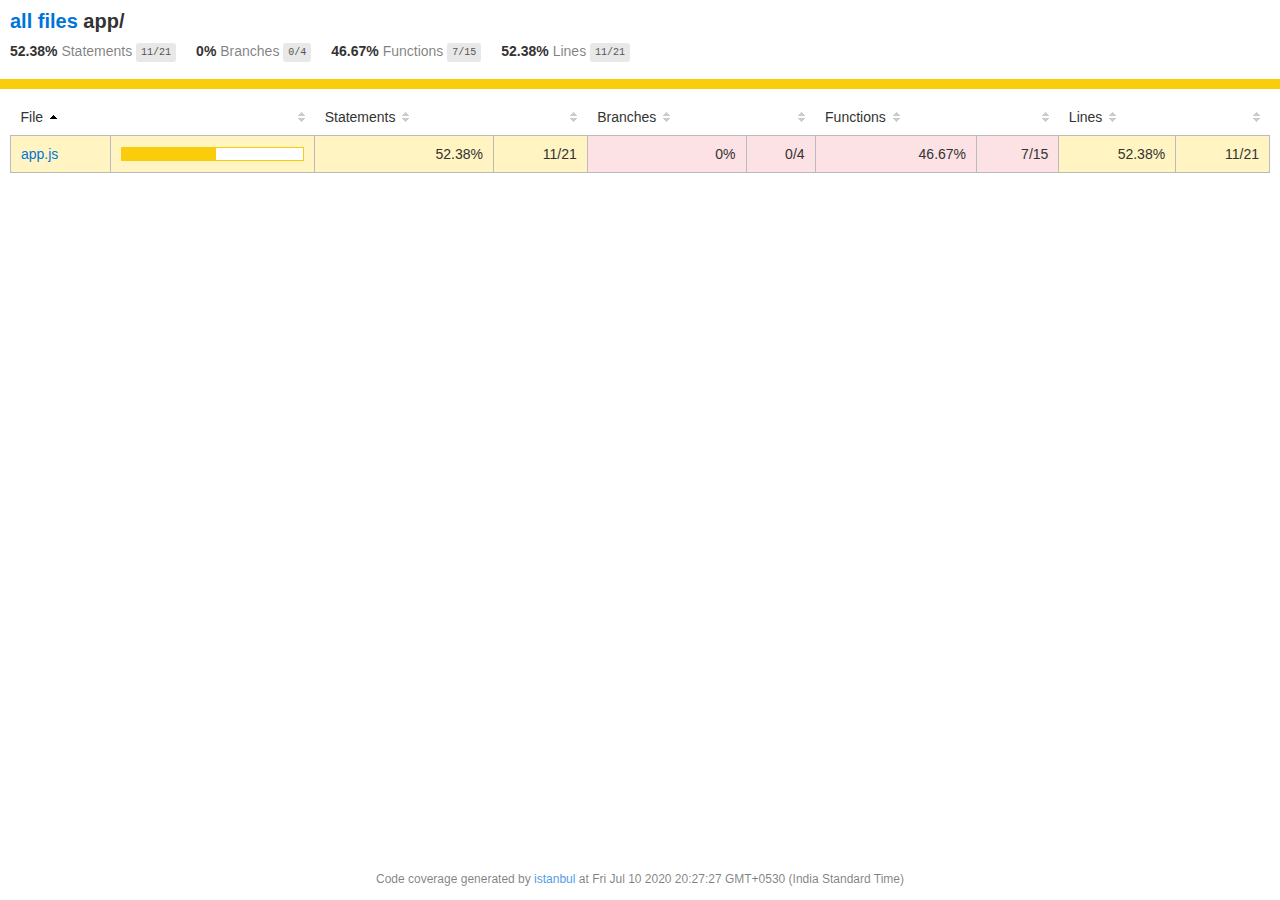
==== coverage/app/index.html @ a7c1a06b "initial commit" ====
<!doctype html>
<html lang="en">
<head>
    <title>Code coverage report for app\</title>
    <meta charset="utf-8" />
    <link rel="stylesheet" href="../prettify.css" />
    <link rel="stylesheet" href="../base.css" />
    <meta name="viewport" content="width=device-width, initial-scale=1">
    <style type='text/css'>
        .coverage-summary .sorter {
            background-image: url(../sort-arrow-sprite.png);
        }
    </style>
</head>
<body>
<div class='wrapper'>
  <div class='pad1'>
    <h1>
      <a href="../index.html">all files</a> app/
    </h1>
    <div class='clearfix'>
      <div class='fl pad1y space-right2'>
        <span class="strong">52.38% </span>
        <span class="quiet">Statements</span>
        <span class='fraction'>11/21</span>
      </div>
      <div class='fl pad1y space-right2'>
        <span class="strong">0% </span>
        <span class="quiet">Branches</span>
        <span class='fraction'>0/4</span>
      </div>
      <div class='fl pad1y space-right2'>
        <span class="strong">46.67% </span>
        <span class="quiet">Functions</span>
        <span class='fraction'>7/15</span>
      </div>
      <div class='fl pad1y space-right2'>
        <span class="strong">52.38% </span>
        <span class="quiet">Lines</span>
        <span class='fraction'>11/21</span>
      </div>
    </div>
  </div>
  <div class='status-line medium'></div>
<div class="pad1">
<table class="coverage-summary">
<thead>
<tr>
   <th data-col="file" data-fmt="html" data-html="true" class="file">File</th>
   <th data-col="pic" data-type="number" data-fmt="html" data-html="true" class="pic"></th>
   <th data-col="statements" data-type="number" data-fmt="pct" class="pct">Statements</th>
   <th data-col="statements_raw" data-type="number" data-fmt="html" class="abs"></th>
   <th data-col="branches" data-type="number" data-fmt="pct" class="pct">Branches</th>
   <th data-col="branches_raw" data-type="number" data-fmt="html" class="abs"></th>
   <th data-col="functions" data-type="number" data-fmt="pct" class="pct">Functions</th>
   <th data-col="functions_raw" data-type="number" data-fmt="html" class="abs"></th>
   <th data-col="lines" data-type="number" data-fmt="pct" class="pct">Lines</th>
   <th data-col="lines_raw" data-type="number" data-fmt="html" class="abs"></th>
</tr>
</thead>
<tbody><tr>
	<td class="file medium" data-value="app.js"><a href="app.js.html">app.js</a></td>
	<td data-value="52.38" class="pic medium"><div class="chart"><div class="cover-fill" style="width: 52%;"></div><div class="cover-empty" style="width:48%;"></div></div></td>
	<td data-value="52.38" class="pct medium">52.38%</td>
	<td data-value="21" class="abs medium">11/21</td>
	<td data-value="0" class="pct low">0%</td>
	<td data-value="4" class="abs low">0/4</td>
	<td data-value="46.67" class="pct low">46.67%</td>
	<td data-value="15" class="abs low">7/15</td>
	<td data-value="52.38" class="pct medium">52.38%</td>
	<td data-value="21" class="abs medium">11/21</td>
	</tr>

</tbody>
</table>
</div><div class='push'></div><!-- for sticky footer -->
</div><!-- /wrapper -->
<div class='footer quiet pad2 space-top1 center small'>
  Code coverage
  generated by <a href="http://istanbul-js.org/" target="_blank">istanbul</a> at Fri Jul 10 2020 20:27:27 GMT+0530 (India Standard Time)
</div>
</div>
<script src="../prettify.js"></script>
<script>
window.onload = function () {
        if (typeof prettyPrint === 'function') {
            prettyPrint();
        }
};
</script>
<script src="../sorter.js"></script>
</body>
</html>
---- coverage/prettify.css ----
.pln{color:#000}@media screen{.str{color:#080}.kwd{color:#008}.com{color:#800}.typ{color:#606}.lit{color:#066}.pun,.opn,.clo{color:#660}.tag{color:#008}.atn{color:#606}.atv{color:#080}.dec,.var{color:#606}.fun{color:red}}@media print,projection{.str{color:#060}.kwd{color:#006;font-weight:bold}.com{color:#600;font-style:italic}.typ{color:#404;font-weight:bold}.lit{color:#044}.pun,.opn,.clo{color:#440}.tag{color:#006;font-weight:bold}.atn{color:#404}.atv{color:#060}}pre.prettyprint{padding:2px;border:1px solid #888}ol.linenums{margin-top:0;margin-bottom:0}li.L0,li.L1,li.L2,li.L3,li.L5,li.L6,li.L7,li.L8{list-style-type:none}li.L1,li.L3,li.L5,li.L7,li.L9{background:#eee}
---- coverage/base.css ----
body, html {
  margin:0; padding: 0;
  height: 100%;
}
body {
    font-family: Helvetica Neue, Helvetica, Arial;
    font-size: 14px;
    color:#333;
}
.small { font-size: 12px; }
*, *:after, *:before {
  -webkit-box-sizing:border-box;
     -moz-box-sizing:border-box;
          box-sizing:border-box;
  }
h1 { font-size: 20px; margin: 0;}
h2 { font-size: 14px; }
pre {
    font: 12px/1.4 Consolas, "Liberation Mono", Menlo, Courier, monospace;
    margin: 0;
    padding: 0;
    -moz-tab-size: 2;
    -o-tab-size:  2;
    tab-size: 2;
}
a { color:#0074D9; text-decoration:none; }
a:hover { text-decoration:underline; }
.strong { font-weight: bold; }
.space-top1 { padding: 10px 0 0 0; }
.pad2y { padding: 20px 0; }
.pad1y { padding: 10px 0; }
.pad2x { padding: 0 20px; }
.pad2 { padding: 20px; }
.pad1 { padding: 10px; }
.space-left2 { padding-left:55px; }
.space-right2 { padding-right:20px; }
.center { text-align:center; }
.clearfix { display:block; }
.clearfix:after {
  content:'';
  display:block;
  height:0;
  clear:both;
  visibility:hidden;
  }
.fl { float: left; }
@media only screen and (max-width:640px) {
  .col3 { width:100%; max-width:100%; }
  .hide-mobile { display:none!important; }
}

.quiet {
  color: #7f7f7f;
  color: rgba(0,0,0,0.5);
}
.quiet a { opacity: 0.7; }

.fraction {
  font-family: Consolas, 'Liberation Mono', Menlo, Courier, monospace;
  font-size: 10px;
  color: #555;
  background: #E8E8E8;
  padding: 4px 5px;
  border-radius: 3px;
  vertical-align: middle;
}

div.path a:link, div.path a:visited { color: #333; }
table.coverage {
  border-collapse: collapse;
  margin: 10px 0 0 0;
  padding: 0;
}

table.coverage td {
  margin: 0;
  padding: 0;
  vertical-align: top;
}
table.coverage td.line-count {
    text-align: right;
    padding: 0 5px 0 20px;
}
table.coverage td.line-coverage {
    text-align: right;
    padding-right: 10px;
    min-width:20px;
}

table.coverage td span.cline-any {
    display: inline-block;
    padding: 0 5px;
    width: 100%;
}
.missing-if-branch {
    display: inline-block;
    margin-right: 5px;
    border-radius: 3px;
    position: relative;
    padding: 0 4px;
    background: #333;
    color: yellow;
}

.skip-if-branch {
    display: none;
    margin-right: 10px;
    position: relative;
    padding: 0 4px;
    background: #ccc;
    color: white;
}
.missing-if-branch .typ, .skip-if-branch .typ {
    color: inherit !important;
}
.coverage-summary {
  border-collapse: collapse;
  width: 100%;
}
.coverage-summary tr { border-bottom: 1px solid #bbb; }
.keyline-all { border: 1px solid #ddd; }
.coverage-summary td, .coverage-summary th { padding: 10px; }
.coverage-summary tbody { border: 1px solid #bbb; }
.coverage-summary td { border-right: 1px solid #bbb; }
.coverage-summary td:last-child { border-right: none; }
.coverage-summary th {
  text-align: left;
  font-weight: normal;
  white-space: nowrap;
}
.coverage-summary th.file { border-right: none !important; }
.coverage-summary th.pct { }
.coverage-summary th.pic,
.coverage-summary th.abs,
.coverage-summary td.pct,
.coverage-summary td.abs { text-align: right; }
.coverage-summary td.file { white-space: nowrap;  }
.coverage-summary td.pic { min-width: 120px !important;  }
.coverage-summary tfoot td { }

.coverage-summary .sorter {
    height: 10px;
    width: 7px;
    display: inline-block;
    margin-left: 0.5em;
    background: url(sort-arrow-sprite.png) no-repeat scroll 0 0 transparent;
}
.coverage-summary .sorted .sorter {
    background-position: 0 -20px;
}
.coverage-summary .sorted-desc .sorter {
    background-position: 0 -10px;
}
.status-line {  height: 10px; }
/* dark red */
.red.solid, .status-line.low, .low .cover-fill { background:#C21F39 }
.low .chart { border:1px solid #C21F39 }
/* medium red */
.cstat-no, .fstat-no, .cbranch-no, .cbranch-no { background:#F6C6CE }
/* light red */
.low, .cline-no { background:#FCE1E5 }
/* light green */
.high, .cline-yes { background:rgb(230,245,208) }
/* medium green */
.cstat-yes { background:rgb(161,215,106) }
/* dark green */
.status-line.high, .high .cover-fill { background:rgb(77,146,33) }
.high .chart { border:1px solid rgb(77,146,33) }
/* dark yellow (gold) */
.medium .chart { border:1px solid #f9cd0b; }
.status-line.medium, .medium .cover-fill { background: #f9cd0b; }
/* light yellow */
.medium { background: #fff4c2; }
/* light gray */
span.cline-neutral { background: #eaeaea; }

.cbranch-no { background:  yellow !important; color: #111; }

.cstat-skip { background: #ddd; color: #111; }
.fstat-skip { background: #ddd; color: #111 !important; }
.cbranch-skip { background: #ddd !important; color: #111; }


.cover-fill, .cover-empty {
  display:inline-block;
  height: 12px;
}
.chart {
  line-height: 0;
}
.cover-empty {
    background: white;
}
.cover-full {
    border-right: none !important;
}
pre.prettyprint {
    border: none !important;
    padding: 0 !important;
    margin: 0 !important;
}
.com { color: #999 !important; }
.ignore-none { color: #999; font-weight: normal; }

.wrapper {
  min-height: 100%;
  height: auto !important;
  height: 100%;
  margin: 0 auto -48px;
}
.footer, .push {
  height: 48px;
}
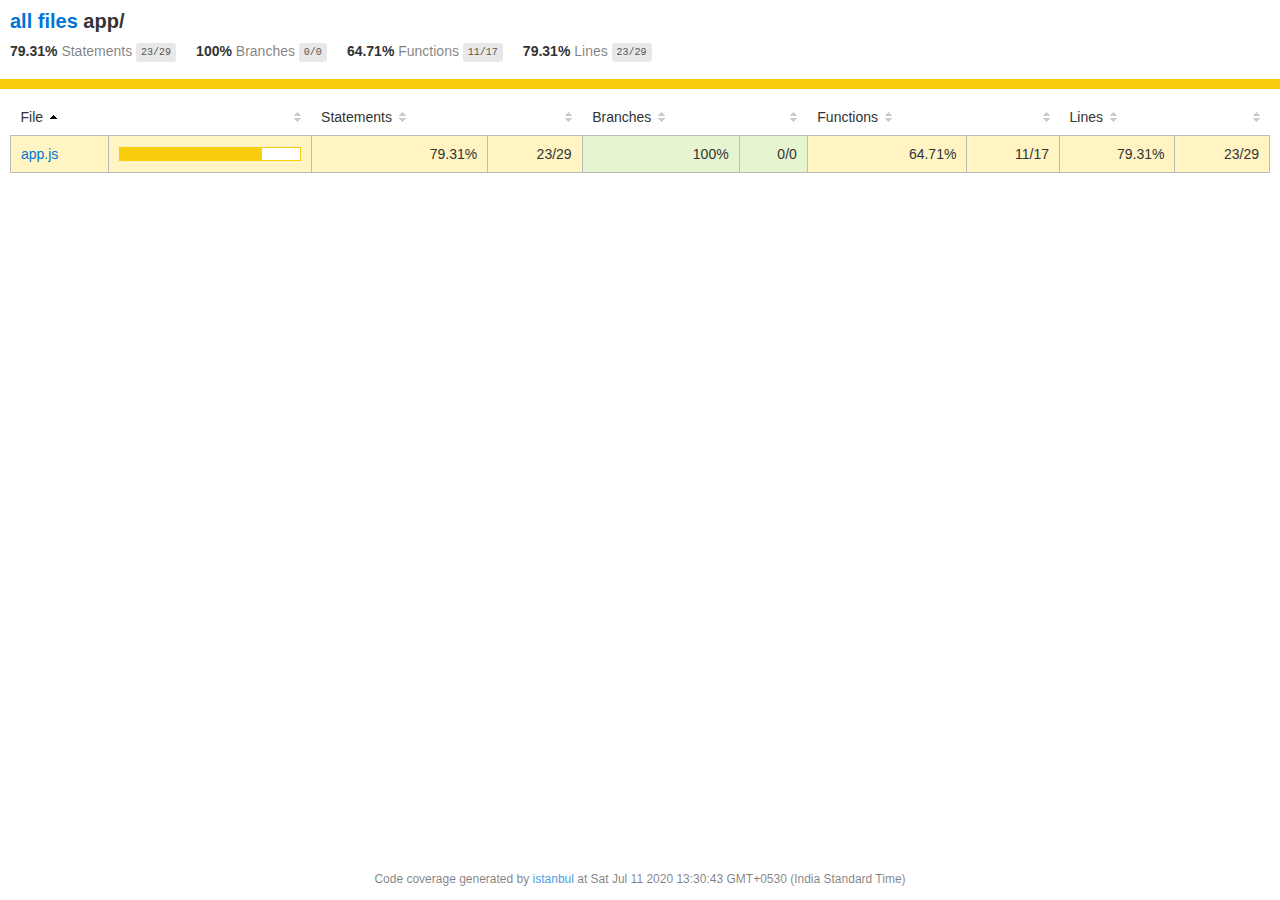
==== commit e8265148: "final release" ====
--- a/coverage/app/index.html
+++ b/coverage/app/index.html
@@ -20,24 +20,24 @@
     </h1>
     <div class='clearfix'>
       <div class='fl pad1y space-right2'>
-        <span class="strong">52.38% </span>
+        <span class="strong">79.31% </span>
         <span class="quiet">Statements</span>
-        <span class='fraction'>11/21</span>
+        <span class='fraction'>23/29</span>
       </div>
       <div class='fl pad1y space-right2'>
-        <span class="strong">0% </span>
+        <span class="strong">100% </span>
         <span class="quiet">Branches</span>
-        <span class='fraction'>0/4</span>
+        <span class='fraction'>0/0</span>
       </div>
       <div class='fl pad1y space-right2'>
-        <span class="strong">46.67% </span>
+        <span class="strong">64.71% </span>
         <span class="quiet">Functions</span>
-        <span class='fraction'>7/15</span>
+        <span class='fraction'>11/17</span>
       </div>
       <div class='fl pad1y space-right2'>
-        <span class="strong">52.38% </span>
+        <span class="strong">79.31% </span>
         <span class="quiet">Lines</span>
-        <span class='fraction'>11/21</span>
+        <span class='fraction'>23/29</span>
       </div>
     </div>
   </div>
@@ -60,15 +60,15 @@
 </thead>
 <tbody><tr>
 	<td class="file medium" data-value="app.js"><a href="app.js.html">app.js</a></td>
-	<td data-value="52.38" class="pic medium"><div class="chart"><div class="cover-fill" style="width: 52%;"></div><div class="cover-empty" style="width:48%;"></div></div></td>
-	<td data-value="52.38" class="pct medium">52.38%</td>
-	<td data-value="21" class="abs medium">11/21</td>
-	<td data-value="0" class="pct low">0%</td>
-	<td data-value="4" class="abs low">0/4</td>
-	<td data-value="46.67" class="pct low">46.67%</td>
-	<td data-value="15" class="abs low">7/15</td>
-	<td data-value="52.38" class="pct medium">52.38%</td>
-	<td data-value="21" class="abs medium">11/21</td>
+	<td data-value="79.31" class="pic medium"><div class="chart"><div class="cover-fill" style="width: 79%;"></div><div class="cover-empty" style="width:21%;"></div></div></td>
+	<td data-value="79.31" class="pct medium">79.31%</td>
+	<td data-value="29" class="abs medium">23/29</td>
+	<td data-value="100" class="pct high">100%</td>
+	<td data-value="0" class="abs high">0/0</td>
+	<td data-value="64.71" class="pct medium">64.71%</td>
+	<td data-value="17" class="abs medium">11/17</td>
+	<td data-value="79.31" class="pct medium">79.31%</td>
+	<td data-value="29" class="abs medium">23/29</td>
 	</tr>
 
 </tbody>
@@ -77,7 +77,7 @@
 </div><!-- /wrapper -->
 <div class='footer quiet pad2 space-top1 center small'>
   Code coverage
-  generated by <a href="http://istanbul-js.org/" target="_blank">istanbul</a> at Fri Jul 10 2020 20:27:27 GMT+0530 (India Standard Time)
+  generated by <a href="http://istanbul-js.org/" target="_blank">istanbul</a> at Sat Jul 11 2020 13:30:43 GMT+0530 (India Standard Time)
 </div>
 </div>
 <script src="../prettify.js"></script>
